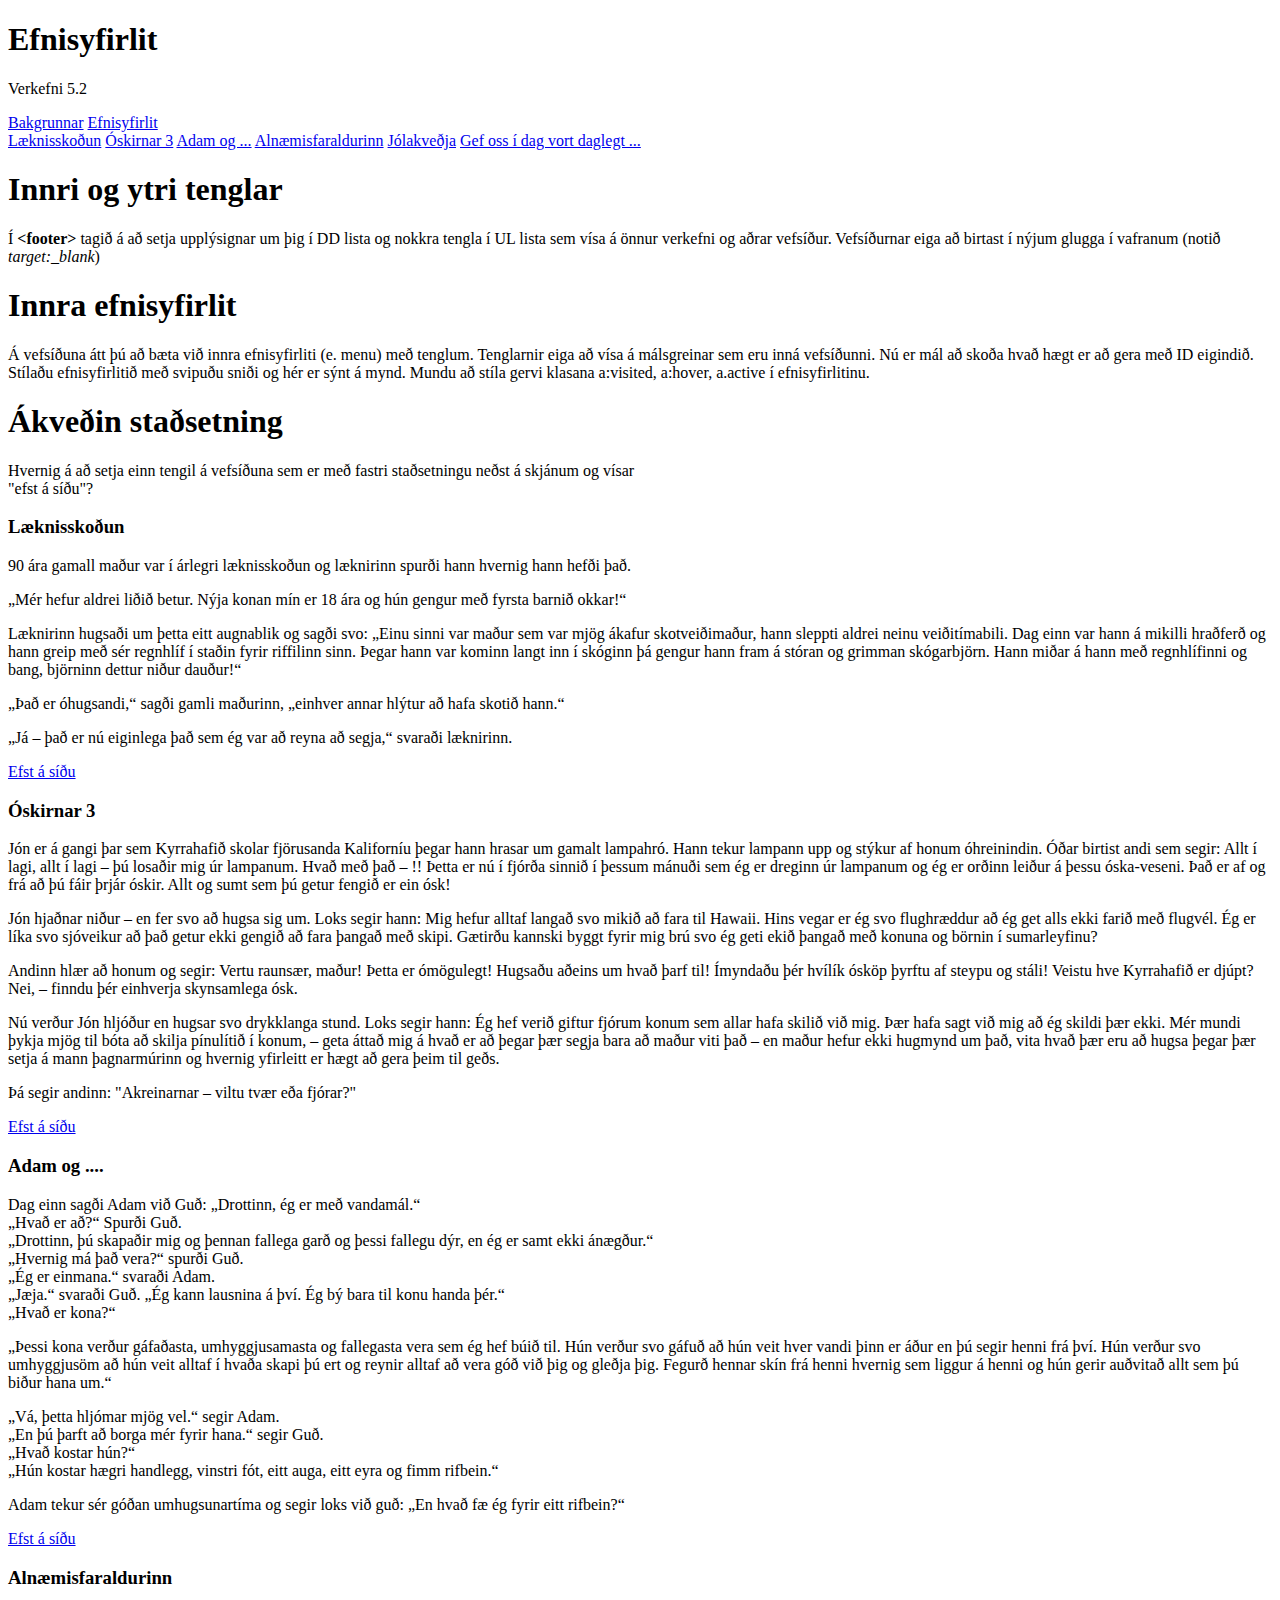
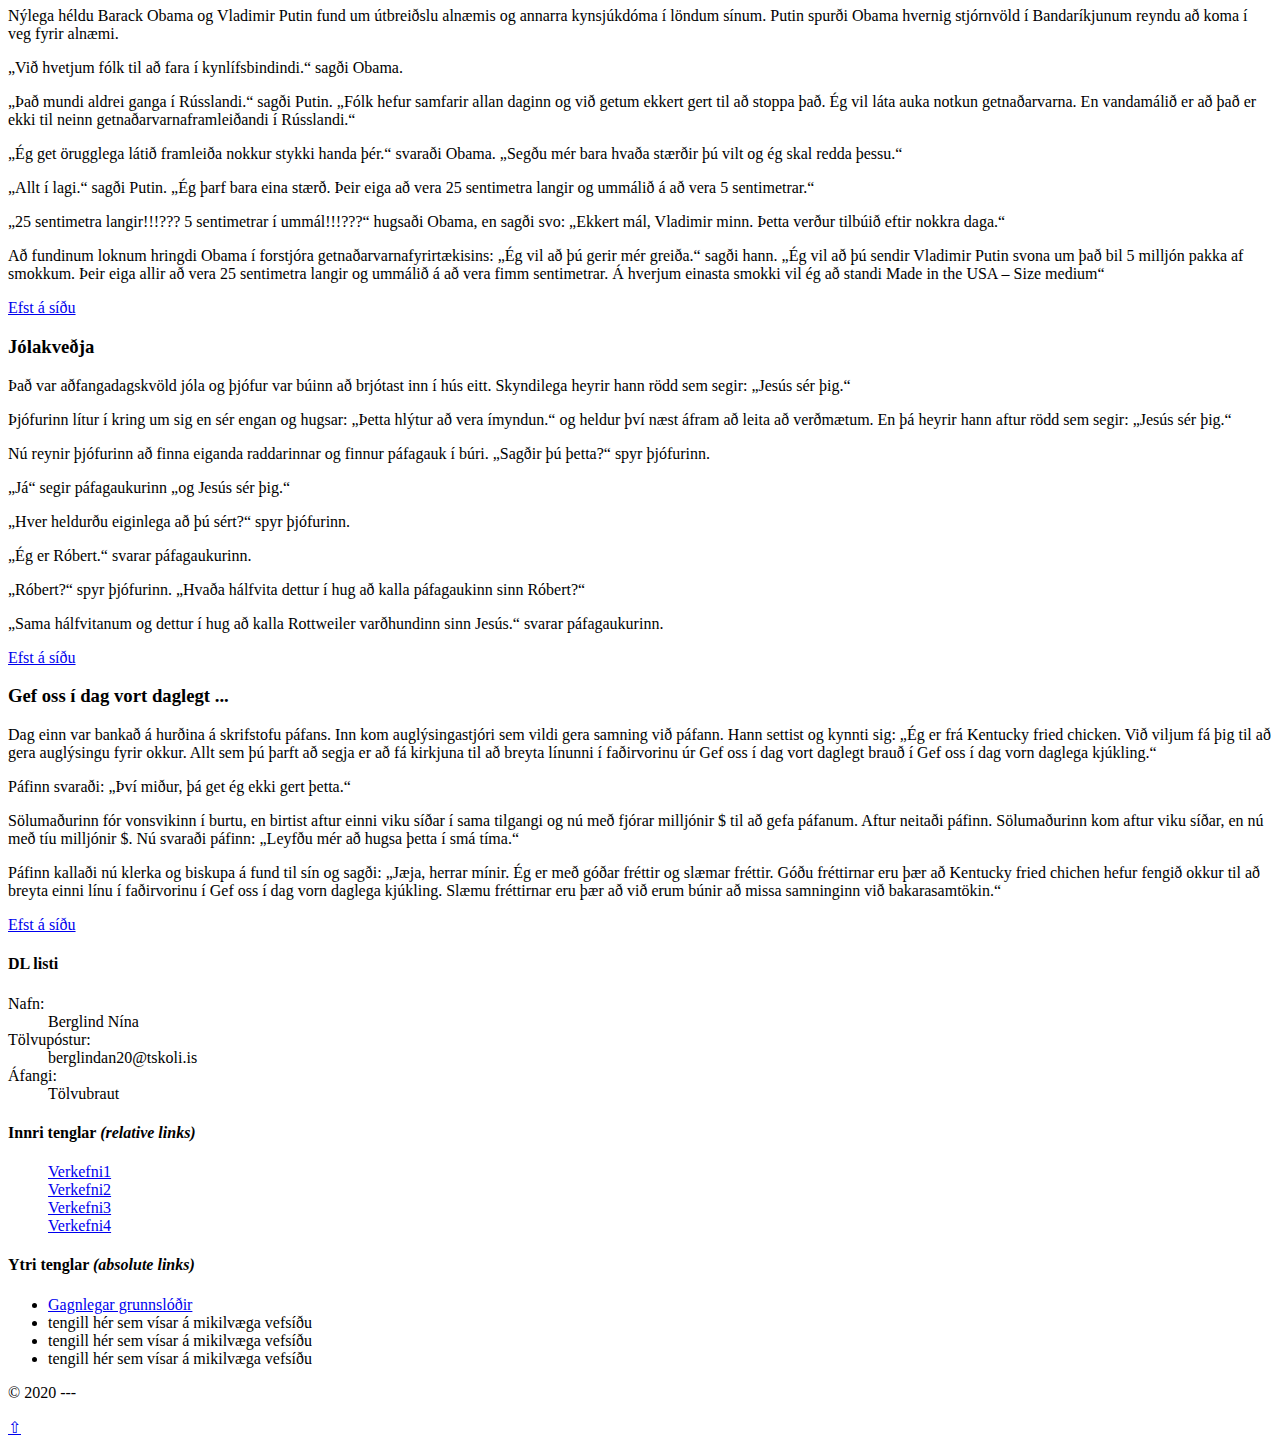
==== verkefni-5/innerlinks.html @ 3d85e2b2 "Add files via upload" ====
<!DOCTYPE html>
<html lang="is">
  <head>
    <meta name="viewport" content="width=device-width, initial-scale=1.0">
    <meta charset="utf-8">
    <title>Verkefni 5.2 Efnisyfirlit og tenglar</title>
    <!-- veljið leturgerð af http://fonts.google.com-->
    <link rel="stylesheet" href="Verkefni5.2.css">
  </head>
  <body id=" ">
    <header class="texti hvitur hofud tveirDalkar">
      <div>
        <h1>
          Efnisyfirlit
        </h1>
      </div>
      <div>
        <p class="verkefni">Verkefni 5.2</p>
        <nav class="topnav">
          <a href="index.html" title="bakgrunnar">Bakgrunnar</a>
          <a href="innerlinks.html" title="Efnisyfirlit">Efnisyfirlit</a>
        </nav>
      </div>
    </header>
    <div class="ofugMidja ">
      <section class="texti">
        <nav class="innermenu valstika"> 
          <a class="hvitlina" href="#laeknir">Læknisskoðun</a> 
          <a class="hvitlina" href="#oskar">Óskirnar 3</a>
          <a class="hvitlina" href="#adam">Adam og ...</a>
          <a class="hvitlina" href="#ammo">Alnæmisfaraldurinn</a>
          <a class="hvitlina" href="#jol">Jólakveðja</a>
          <a href="#oss">Gef oss í dag vort daglegt ... </a>
        </nav> 
        <h1>Innri og ytri tenglar</h1>
        <p>Í <strong>&lt;footer&gt;</strong> tagið á að setja upplýsignar um þig í DD lista og nokkra tengla í UL lista sem vísa á önnur verkefni og aðrar vefsíður. Vefsíðurnar eiga að birtast í nýjum glugga í vafranum (notið <i>target:_blank</i>)</p>
        <h1>Innra efnisyfirlit</h1>
        <p>Á vefsíðuna átt þú að bæta við innra efnisyfirliti (e. menu) með tenglum.  Tenglarnir eiga að vísa á málsgreinar sem eru inná vefsíðunni. Nú er mál að skoða hvað hægt er að gera með ID eigindið. Stílaðu efnisyfirlitið með svipuðu sniði og hér er sýnt á mynd. Mundu að stíla gervi klasana a:visited, a:hover, a.active í efnisyfirlitinu. </p>
        <h1>Ákveðin staðsetning</h1>
        <p>Hvernig á að setja einn tengil á vefsíðuna sem er með fastri staðsetningu neðst á skjánum og  vísar <br> "efst á síðu"?</p>
      </section>
    </div>
    <div class="midja " id="laeknir">
      <section class="texti " >
          <h3>Læknisskoðun</h3>
          <p>90 ára gamall maður var í árlegri læknisskoðun og læknirinn spurði hann hvernig hann hefði það.
          </p><p>          
          „Mér hefur aldrei liðið betur. Nýja konan mín er 18 ára og hún gengur með fyrsta barnið okkar!“
          </p><p>          
          Læknirinn hugsaði um þetta eitt augnablik og sagði svo: „Einu sinni var maður sem var mjög ákafur skotveiðimaður, hann sleppti aldrei neinu veiðitímabili. Dag einn var hann á mikilli hraðferð og hann greip með sér regnhlíf í staðin fyrir riffilinn sinn. Þegar hann var kominn langt inn í skóginn þá gengur hann fram á stóran og grimman skógarbjörn. Hann miðar á hann með regnhlífinni og bang,  björninn dettur niður dauður!“
          </p><p>          
          „Það er óhugsandi,“ sagði gamli maðurinn, „einhver annar hlýtur að hafa skotið hann.“
          </p>
          <p>„Já – það er nú eiginlega það sem ég var að reyna að segja,“ svaraði læknirinn.</p>
          <p><a href=" ">Efst á síðu</a></p>
      </section>
    </div>
    <div class="ofugMidja " id="oskar">
      <section class=" texti">
        <div>
            <h3 class=" ">Óskirnar 3</h3>
            <p>Jón er á gangi þar sem Kyrrahafið skolar fjörusanda Kaliforníu þegar hann hrasar um gamalt lampahró. Hann tekur lampann upp og stýkur af honum óhreinindin. Óðar birtist andi sem segir: Allt í lagi, allt í lagi – þú losaðir mig úr lampanum. Hvað með það – !! Þetta er nú í fjórða sinnið í þessum mánuði sem ég er dreginn úr lampanum og ég er orðinn leiður á þessu óska-veseni. Það er af og frá að þú fáir þrjár óskir. Allt og sumt sem þú getur fengið er ein ósk!
            </p><p>
              Jón hjaðnar niður – en fer svo að hugsa sig um. Loks segir hann: Mig hefur alltaf langað svo mikið að fara til Hawaii. Hins vegar er ég svo flughræddur að ég get alls ekki farið með flugvél. Ég er líka svo sjóveikur að það getur ekki gengið að fara þangað með skipi. Gætirðu kannski byggt fyrir mig brú svo ég geti ekið þangað með konuna og börnin í sumarleyfinu?
            </p>
        </div>
        <div>
          <p>Andinn hlær að honum og segir: Vertu raunsær, maður! Þetta er ómögulegt! Hugsaðu aðeins um hvað þarf til! Ímyndaðu þér hvílík ósköp þyrftu af steypu og stáli! Veistu hve Kyrrahafið er djúpt? Nei, – finndu þér einhverja skynsamlega ósk.
          </p><p>
          Nú verður Jón hljóður en hugsar svo drykklanga stund. Loks segir hann: Ég hef verið giftur fjórum konum sem allar hafa skilið við mig. Þær hafa sagt við mig að ég skildi þær ekki. Mér mundi þykja mjög til bóta að skilja pínulítið í konum, – geta áttað mig á hvað er að þegar þær segja bara að maður viti það – en maður hefur ekki hugmynd um það, vita hvað þær eru að hugsa þegar þær setja á mann þagnarmúrinn og hvernig yfirleitt er hægt að gera þeim til geðs.
          </p><p>
          Þá segir andinn: "Akreinarnar – viltu tvær eða fjórar?"
          </p>
          <p><a href=" ">Efst á síðu</a></p>
        </div>
      </section>
    </div>
    <div class="midja" id="adam">
      <section class="texti " >
          <h3 class=" ">Adam og ....</h3>
          <P>Dag einn sagði Adam við Guð: „Drottinn, ég er með vandamál.“
          <br>„Hvað er að?“ Spurði Guð.
          <br>„Drottinn, þú skapaðir mig og þennan fallega garð og þessi fallegu dýr, en ég er samt ekki ánægður.“
          <br>„Hvernig má það vera?“ spurði Guð.
          <br>„Ég er einmana.“ svaraði Adam.
          <br>„Jæja.“ svaraði Guð. „Ég kann lausnina á því. Ég bý bara til konu handa þér.“
          <br>„Hvað er kona?“
          <p>„Þessi kona verður gáfaðasta, umhyggjusamasta og fallegasta vera sem ég hef búið til. Hún verður svo gáfuð að hún veit hver vandi þinn er áður en þú segir henni frá því. Hún verður svo umhyggjusöm að hún veit alltaf í hvaða skapi þú ert og reynir alltaf að vera góð við þig og gleðja þig. Fegurð hennar skín frá henni hvernig sem liggur á henni og hún gerir auðvitað allt sem þú biður hana um.“</p>
          <p>„Vá, þetta hljómar mjög vel.“ segir Adam.
          <br>„En þú þarft að borga mér fyrir hana.“ segir Guð.
          <br>„Hvað kostar hún?“
          <br>„Hún kostar hægri handlegg, vinstri fót, eitt auga, eitt eyra og fimm rifbein.“
          <p>Adam tekur sér góðan umhugsunartíma og segir loks við guð: „En hvað fæ ég fyrir eitt rifbein?“
          </p>
          <p><a href=" ">Efst á síðu</a></p>
      </section>
    </div>
    <div class="ofugMidja" id="ammo">
      <section class="texti ">
          <h3 class=" ">Alnæmisfaraldurinn</h3>
            <p>Nýlega héldu Barack Obama og Vladimir Putin fund um útbreiðslu alnæmis og annarra kynsjúkdóma í löndum sínum. Putin spurði Obama hvernig stjórnvöld í Bandaríkjunum reyndu að koma í veg fyrir alnæmi.
            </p><p>
            „Við hvetjum fólk til að fara í kynlífsbindindi.“ sagði Obama.
            </p><p>
            „Það mundi aldrei ganga í Rússlandi.“ sagði Putin. „Fólk hefur samfarir allan daginn og við getum ekkert gert til að stoppa það. Ég vil láta auka notkun getnaðarvarna. En vandamálið er að það er ekki til neinn getnaðarvarnaframleiðandi í Rússlandi.“
            </p><p>
            „Ég get örugglega látið framleiða nokkur stykki handa þér.“ svaraði Obama. „Segðu mér bara hvaða stærðir þú vilt og ég skal redda þessu.“
            </p><p>
            „Allt í lagi.“ sagði Putin. „Ég þarf bara eina stærð. Þeir eiga að vera 25 sentimetra langir og ummálið á að vera 5 sentimetrar.“
            </p><p>
            „25 sentimetra langir!!!??? 5 sentimetrar í ummál!!!???“ hugsaði Obama, en sagði svo: „Ekkert mál, Vladimir minn. Þetta verður tilbúið eftir nokkra daga.“
            </p><p>
            Að fundinum loknum hringdi Obama í forstjóra getnaðarvarnafyrirtækisins: „Ég vil að þú gerir mér greiða.“ sagði hann. „Ég vil að þú sendir Vladimir Putin svona um það bil 5 milljón pakka af smokkum. Þeir eiga allir að vera 25 sentimetra langir og ummálið á að vera fimm sentimetrar. Á hverjum einasta smokki vil ég að standi Made in the USA – Size medium“
          </p>
          <p><a href=" ">Efst á síðu</a></p>
      </section>
    </div>
    <div class="midja" id="jol">
      <section class="texti ">
          <h3 class=" ">Jólakveðja</h3>
          <p>Það var aðfangadagskvöld jóla og þjófur var búinn að brjótast inn í hús eitt. Skyndilega heyrir hann rödd sem segir: „Jesús sér þig.“
            </p><p>
            Þjófurinn lítur í kring um sig en sér engan og hugsar: „Þetta hlýtur að vera ímyndun.“ og heldur því næst áfram að leita að verðmætum. En þá heyrir hann aftur rödd sem segir: „Jesús sér þig.“
            </p><p>
            Nú reynir þjófurinn að finna eiganda raddarinnar og finnur páfagauk í búri. „Sagðir þú þetta?“ spyr þjófurinn.
            </p><p>
            „Já“ segir páfagaukurinn „og Jesús sér þig.“
            </p><p>
            „Hver heldurðu eiginlega að þú sért?“ spyr þjófurinn.
            </p><p>
            „Ég er Róbert.“ svarar páfagaukurinn.
            </p><p>
            „Róbert?“ spyr þjófurinn. „Hvaða hálfvita dettur í hug að kalla páfagaukinn sinn Róbert?“
            </p><p>
            „Sama hálfvitanum og dettur í hug að kalla Rottweiler varðhundinn sinn Jesús.“ svarar páfagaukurinn.
            </p><p><a href=" ">Efst á síðu</a></p>
        </section>
      </div>
      <div class="ofugMidja" id="oss">
        <section class="texti ">
          <h3 class=" ">Gef oss í dag vort daglegt ... </h3>
          <p>Dag einn var bankað á hurðina á skrifstofu páfans. Inn kom auglýsingastjóri sem vildi gera samning við páfann. Hann settist og kynnti sig: „Ég er frá Kentucky fried chicken. Við viljum fá þig til að gera auglýsingu fyrir okkur. Allt sem þú þarft að segja er að fá kirkjuna til að breyta línunni í faðirvorinu úr Gef oss í dag vort daglegt brauð í Gef oss í dag vorn daglega kjúkling.“
            </p><p>
            Páfinn svaraði: „Því miður, þá get ég ekki gert þetta.“
            </p><p>
            Sölumaðurinn fór vonsvikinn í burtu, en birtist aftur einni viku síðar í sama tilgangi og nú með fjórar milljónir $ til að gefa páfanum. Aftur neitaði páfinn. Sölumaðurinn kom aftur viku síðar, en nú með tíu milljónir $. Nú svaraði páfinn: „Leyfðu mér að hugsa þetta í smá tíma.“
            </p><p>
            Páfinn kallaði nú klerka og biskupa á fund til sín og sagði: „Jæja, herrar mínir. Ég er með góðar fréttir og slæmar fréttir. Góðu fréttirnar eru þær að Kentucky fried chichen hefur fengið okkur til að breyta einni línu í faðirvorinu í Gef oss í dag vorn daglega kjúkling. Slæmu fréttirnar eru þær að við erum búnir að missa samninginn við bakarasamtökin.“
          </p><p><a href=" ">Efst á síðu</a></p>
        </section>
      </div>
      <footer class="texti hvitur thrirDalkar">
          <nav>
            <h4>DL listi </h4>
            <dl>
              <dt>Nafn:</dt>
              <dd>Berglind Nína</dd>
            <dt>Tölvupóstur:</dt>
              <dd>berglindan20@tskoli.is</dd>
            <dt>Áfangi:</dt>
              <dd>Tölvubraut</dd>
            </dl>
  
          </nav>
          <nav>
            <h4>Innri tenglar <em>(relative links)</em></h4>
            <ul><!-- inner links! hér þarf að aðlaga slóðir að eigin verkefnum -->
              <a href="/Verkefni-1/verkefni-1.html">Verkefni1</a><br>
              <a href="/Verkefni-2/verkefni2.html">Verkefni2</a><br>
              <a href="/verkefni-3/verkefni3.html">Verkefni3</a><br>
              <a href="/Verkefni-4/verkefni4.html">Verkefni4</a><br>
            </ul>
          </nav>
          <nav>
            <h4>Ytri tenglar <em>(absolute links)</em></h4>
            <ul> <!-- Absolute links "target _blank" opnar nýjan glugga í vafranum !aðeins notað þegar vísað er út úr eigin vef-->
              <li> 
                <a href="https://vefgrunnur.github.io/bjargir.html" target="_blank" title="Vefgrunnur">Gagnlegar grunnslóðir</a>        
              </li>  
              <li>
                tengill hér sem vísar á mikilvæga vefsíðu 
              </li>
              <li>
                tengill hér sem vísar á mikilvæga vefsíðu 
              </li>
              <li>
                  tengill hér sem vísar á mikilvæga vefsíðu 
              </li>
          </nav>
        </footer>
      <p class="copy texti hvitur">&copy; 2020 ---</p>
    <!--tengill með absolute staðsetningu -->
    <a href=" " class="pila" title="Efst á síðu"> &#8679; </a>
  </body>
</html>
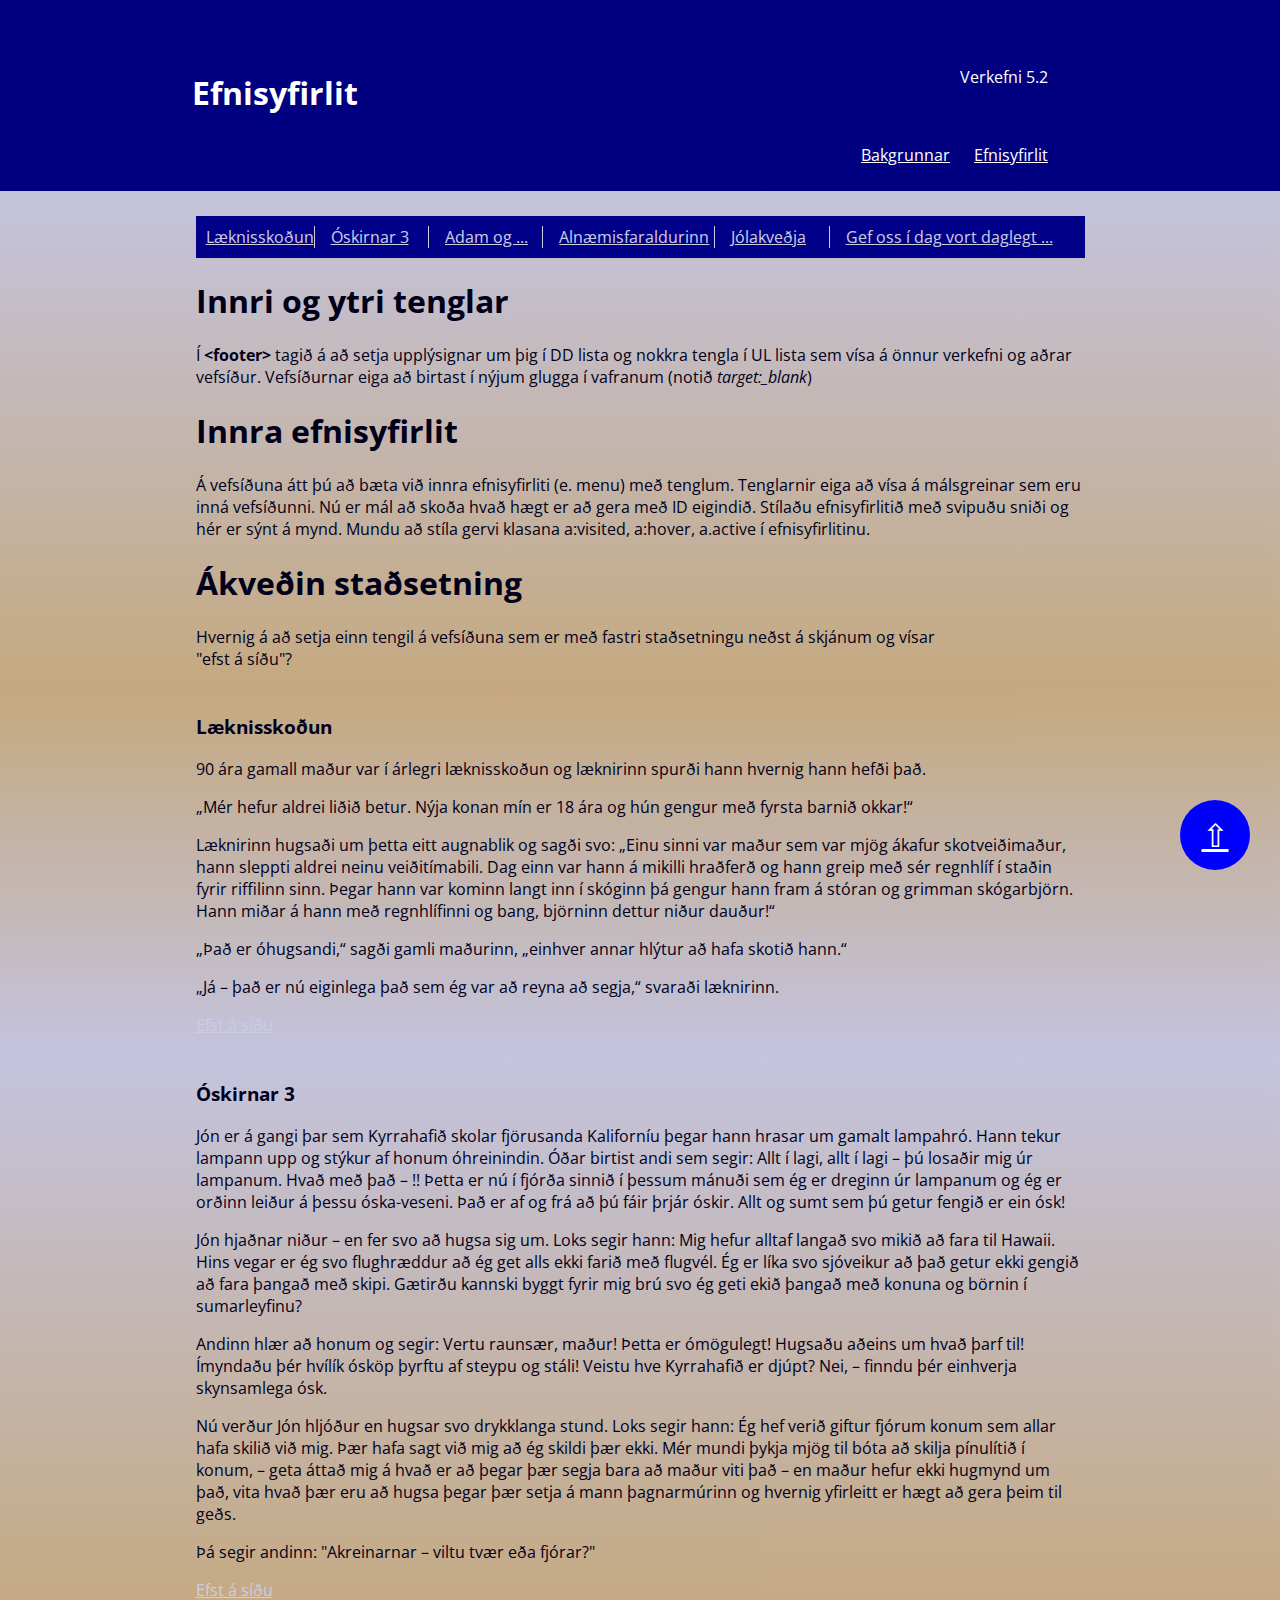
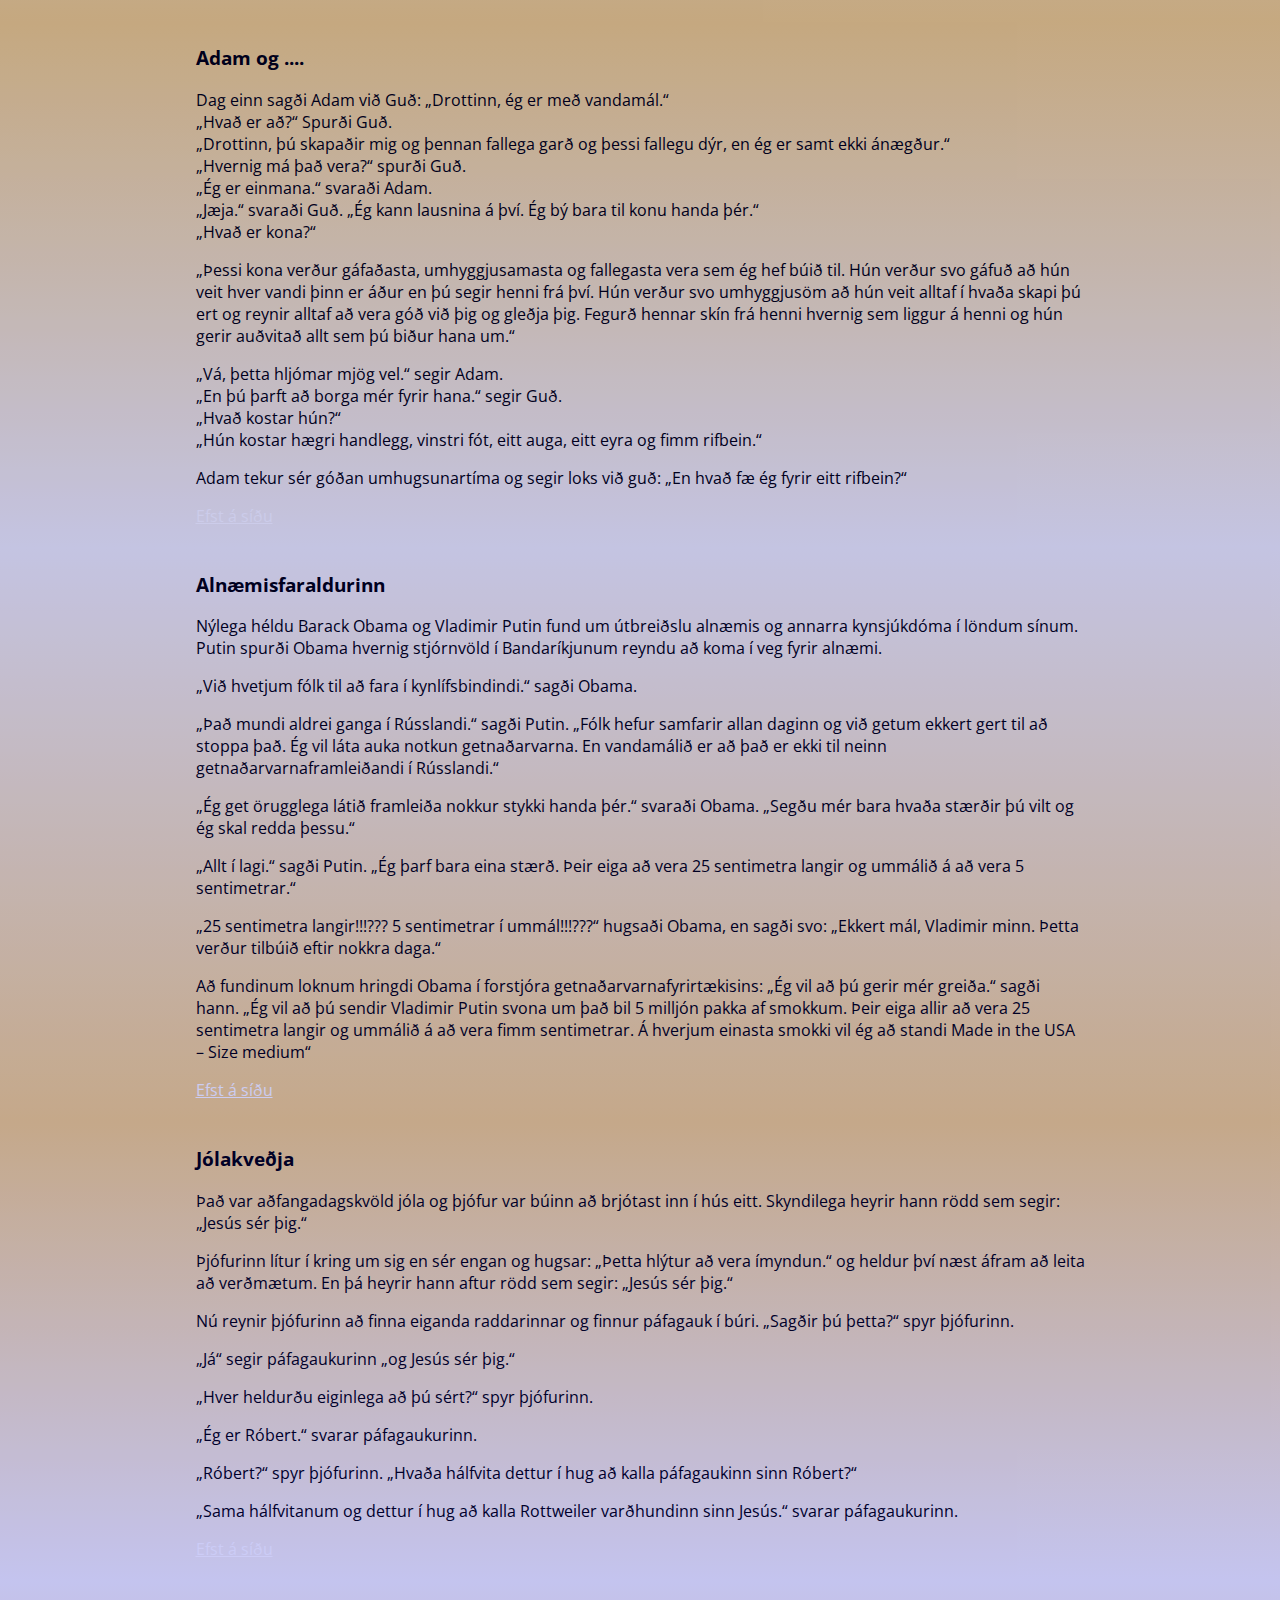
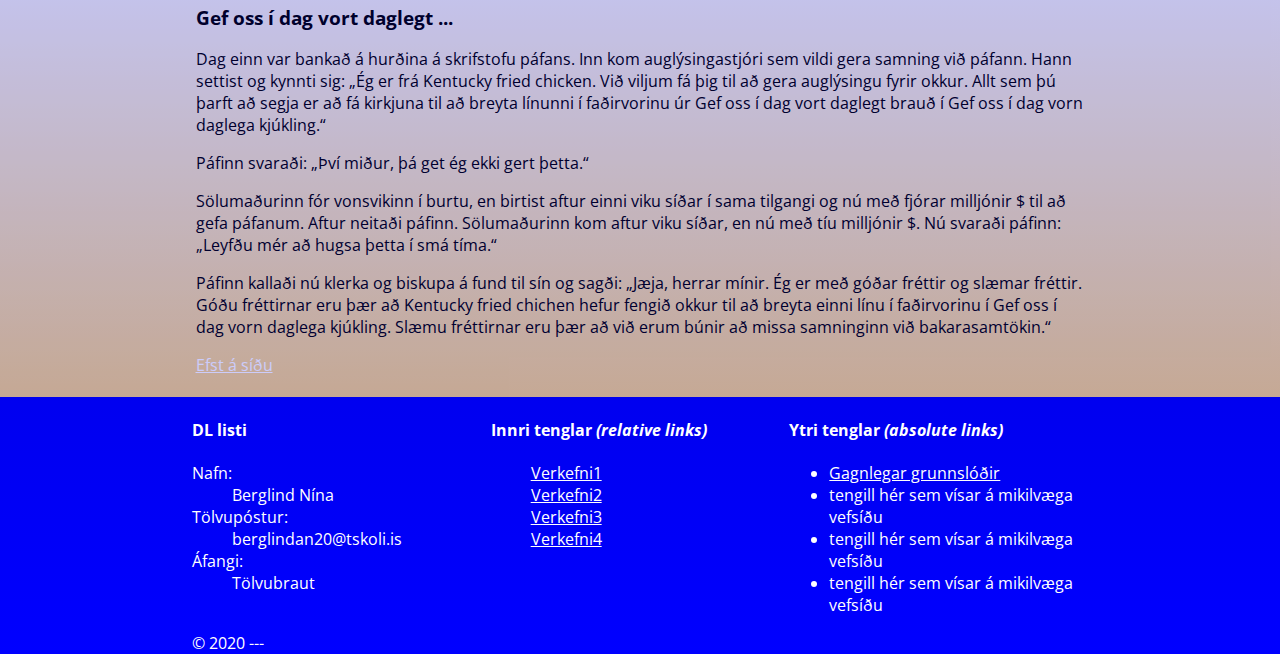
==== commit 9d3750d4: "Add files via upload" ====
--- a/verkefni-5/innerlinks.html
+++ b/verkefni-5/innerlinks.html
@@ -5,7 +5,7 @@
     <meta charset="utf-8">
     <title>Verkefni 5.2 Efnisyfirlit og tenglar</title>
     <!-- veljið leturgerð af http://fonts.google.com-->
-    <link rel="stylesheet" href="Verkefni5.2.css">
+    <link rel="stylesheet" href="verkefni5.2.css">
   </head>
   <body id=" ">
     <header class="texti hvitur hofud tveirDalkar">
@@ -165,7 +165,7 @@
           <nav>
             <h4>Innri tenglar <em>(relative links)</em></h4>
             <ul><!-- inner links! hér þarf að aðlaga slóðir að eigin verkefnum -->
-              <a href="/Verkefni-1/verkefni-1.html">Verkefni1</a><br>
+              <a href="/Verkefni-1/Verkefni-1.html">Verkefni1</a><br>
               <a href="/Verkefni-2/verkefni2.html">Verkefni2</a><br>
               <a href="/verkefni-3/verkefni3.html">Verkefni3</a><br>
               <a href="/Verkefni-4/verkefni4.html">Verkefni4</a><br>
--- a/verkefni-5/verkefni5.2.css
+++ b/verkefni-5/verkefni5.2.css
@@ -0,0 +1,88 @@
+@import url('https://fonts.googleapis.com/css2?family=Open+Sans&display=swap');
+body{
+    background: linear-gradient(navy,darkblue,blue);
+    font-family:"Open Sans";
+    margin: 0;
+}
+.texti{
+    width: 70%;
+    margin: 0 auto;
+}
+.pila{
+    position: fixed;
+    right: 30px;
+    bottom: 30px;
+    font-size: 2em;
+    background: blue;
+    height: 70px;
+    width: 70px;
+    border-radius: 50%;
+    text-align: center;
+    line-height: 70px;
+}
+.tveirDalkar{
+    display: grid;
+    grid-template-columns: 1fr 1fr;
+}
+.thrirDalkar{
+    display: grid;
+    grid-template-columns: 1fr 1fr 1fr;
+}
+.thrirDalkar{
+    display: grid;
+    grid-template-columns: 1fr 1fr 1fr;
+}
+.midja{
+    background: linear-gradient(#F7D37E, whitesmoke);
+    opacity: 0.8;
+    padding: 5px;
+    margin: 0;
+}
+.ofugMidja{
+    background: linear-gradient(whitesmoke,#F7D37E );
+    opacity: 0.8;
+    padding: 5px;
+    margin: 0;
+}
+.hvitur{
+    color: white;
+}
+.hofud{
+    margin-top: 50px;
+    margin-bottom: 25px;
+}
+.vinstri{
+    margin-right: 10px;
+}
+.verkefni{
+    text-align: right;
+    padding: 0 40px 40px 0; 
+}
+
+.topnav{
+    text-align: right;
+    padding: 0 40px 0 0; 
+
+}
+
+.topnav a{
+    margin: 0 0 0 20px;
+}
+.nidur{
+    margin-top: 25px;
+    margin-bottom: 25px;
+}
+a{color:white;
+}
+.valstika{
+    display: grid;
+    grid-template-columns: 1fr 1fr 1fr 1.5fr 1fr 2fr;
+    background: darkblue;
+    padding: 10px;
+    margin-top: 20px;
+    border-right: white;
+}
+.hvitlina{
+    border-right:1px solid white;
+    margin-right: 1em;
+}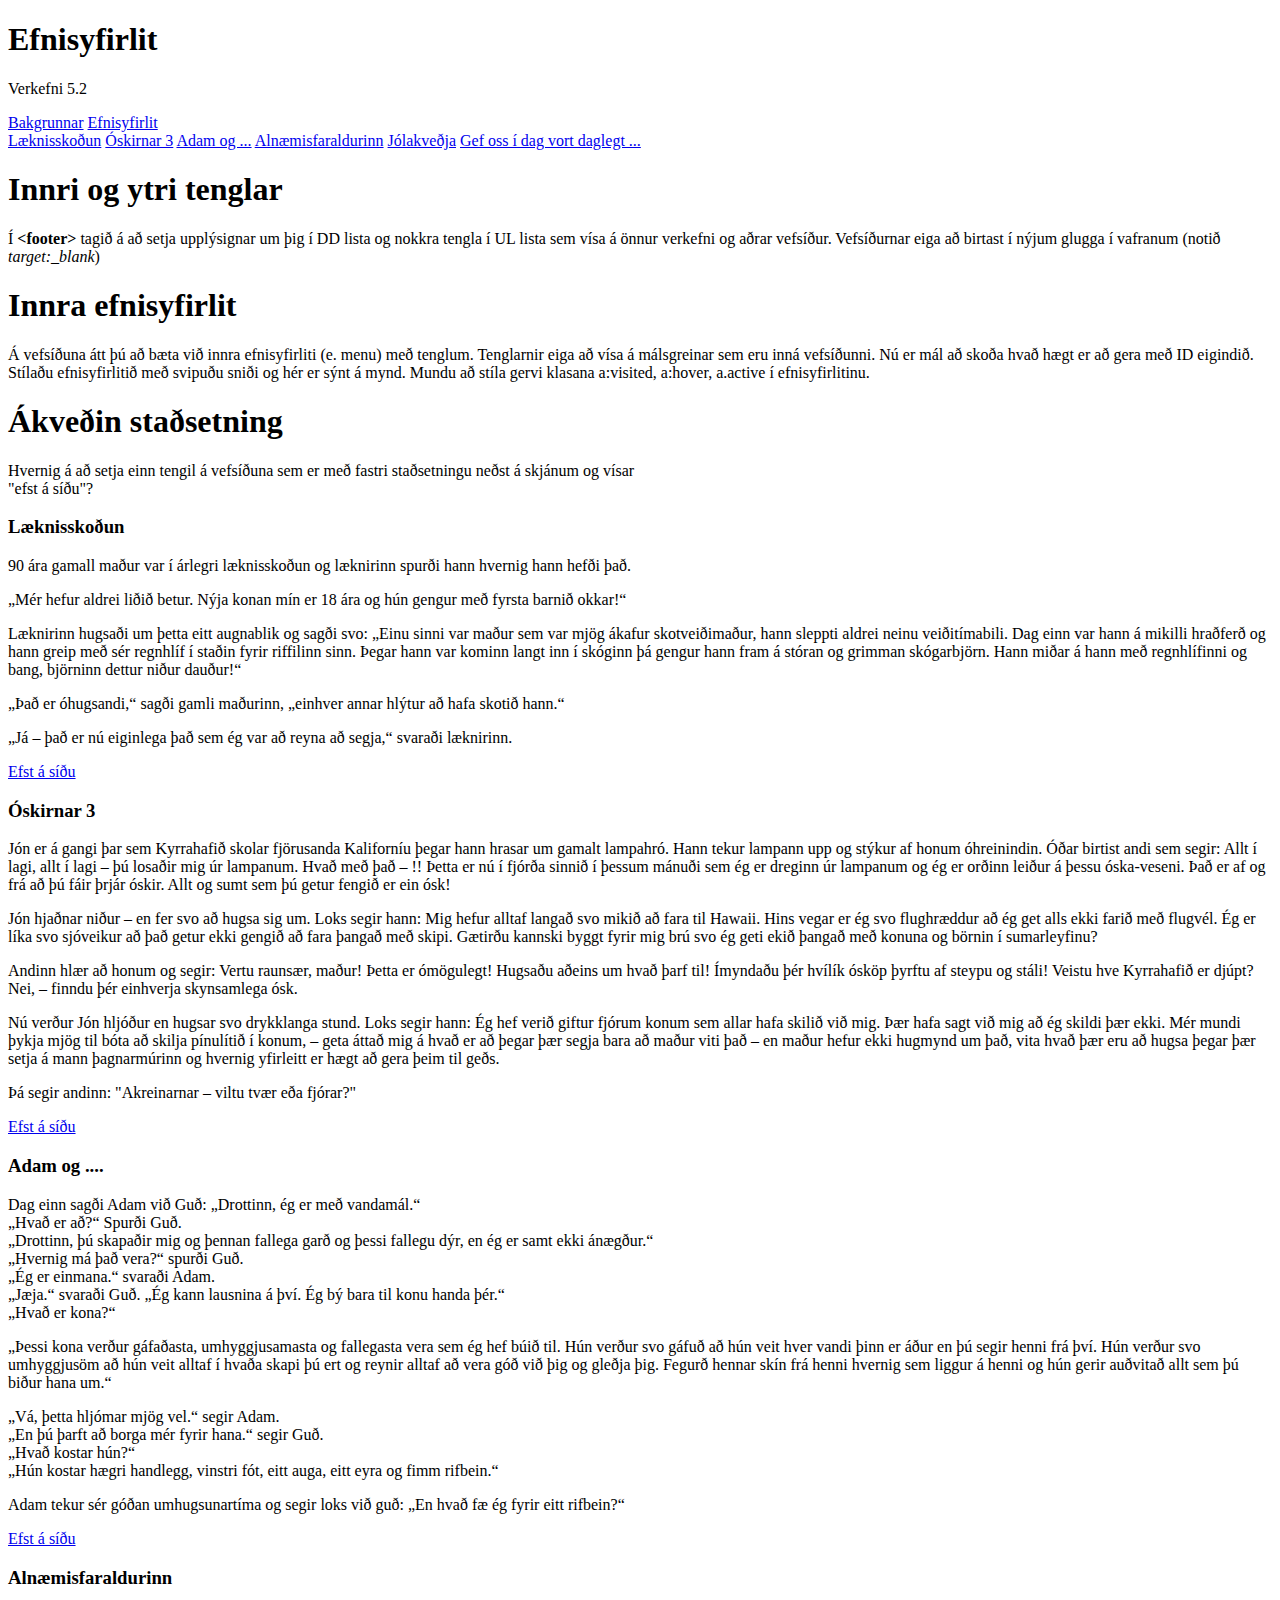
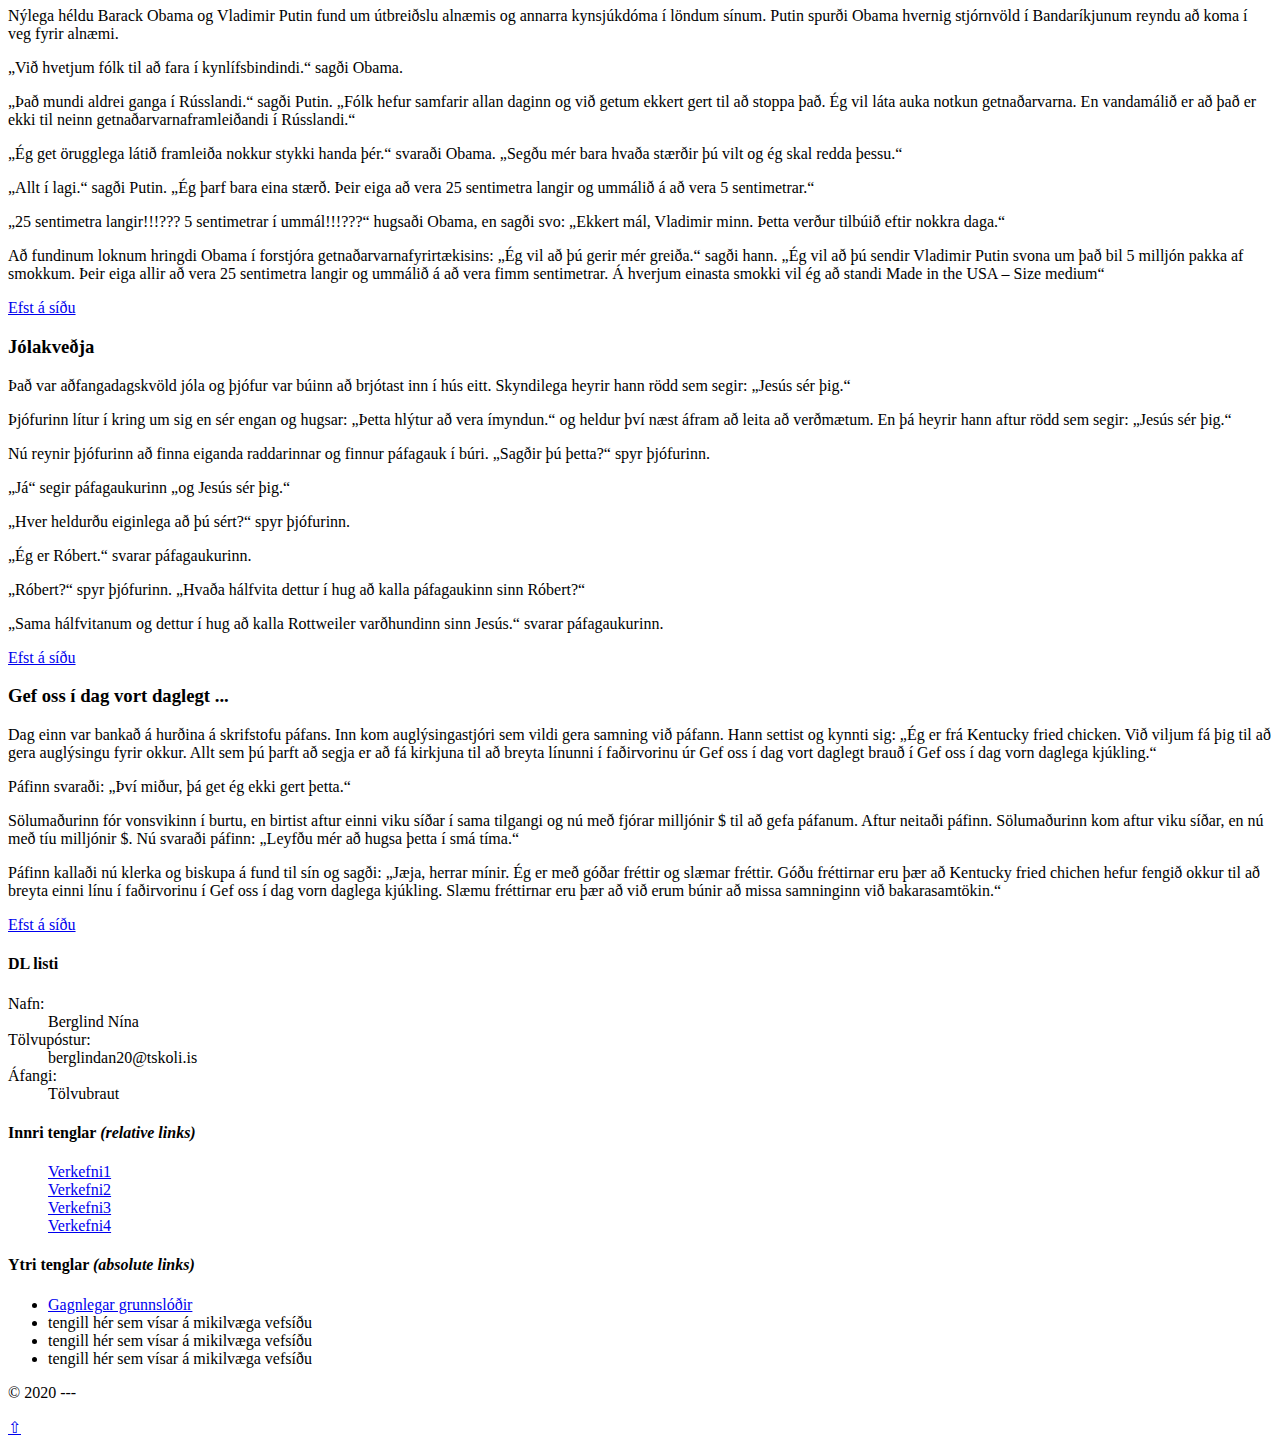
==== commit 2d8489bc: "Update innerlinks.html" ====
--- a/verkefni-5/innerlinks.html
+++ b/verkefni-5/innerlinks.html
@@ -5,7 +5,7 @@
     <meta charset="utf-8">
     <title>Verkefni 5.2 Efnisyfirlit og tenglar</title>
     <!-- veljið leturgerð af http://fonts.google.com-->
-    <link rel="stylesheet" href="verkefni5.2.css">
+    <link rel="stylesheet" href="Verkefni5.2.css">
   </head>
   <body id=" ">
     <header class="texti hvitur hofud tveirDalkar">
@@ -192,4 +192,4 @@
     <!--tengill með absolute staðsetningu -->
     <a href=" " class="pila" title="Efst á síðu"> &#8679; </a>
   </body>
-</html>+</html>
